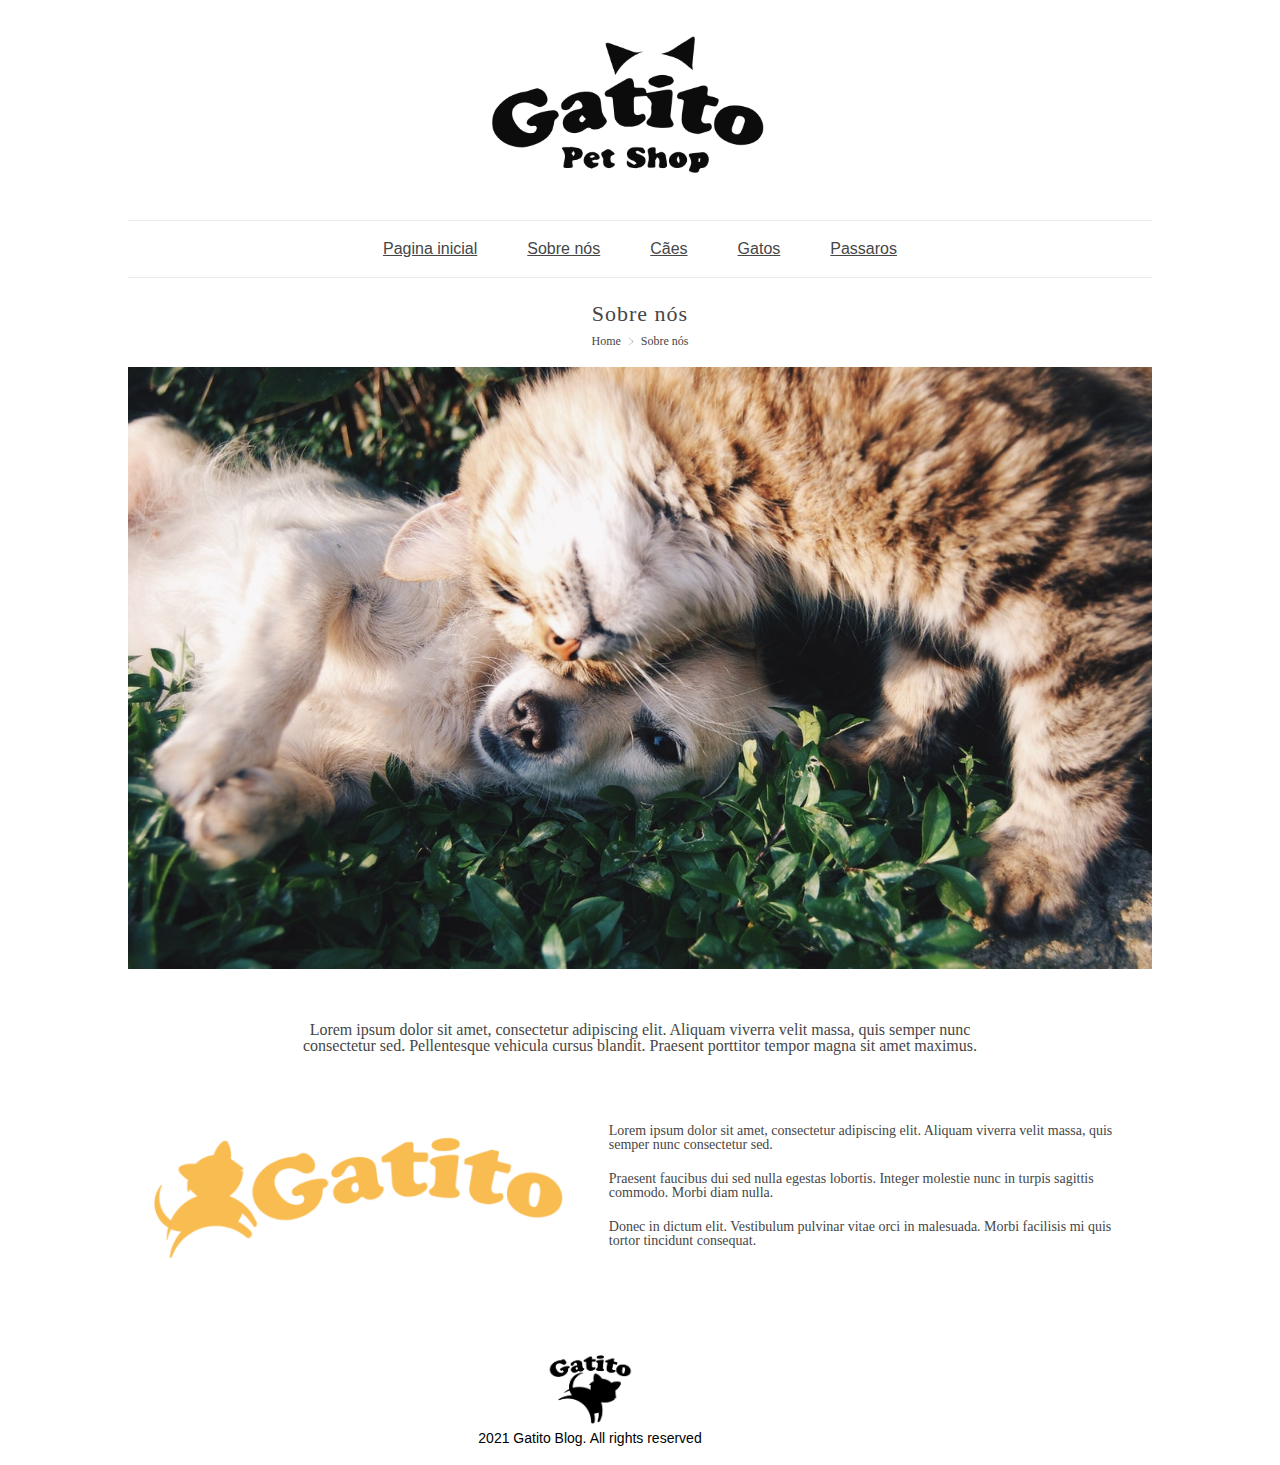
==== about.html @ eb547eac "Página about criada  e estilizada com codigo legivel" ====
<!DOCTYPE html>
<html lang="pt-BR">
<head>
    <meta charset="UTF-8">
    <meta http-equiv="X-UA-Compatible" content="IE=edge">
    <meta name="viewport" content="width=device-width, initial-scale=1.0">
    <title>Gatito Petshop</title>
    <link rel="stylesheet" href="css/reset.css">
    <link rel="stylesheet" href="css/style.css">
</head>
<body>
    <header class="header">
        <figure class="header__logo">
            <img class="header__img" src="assets/img/logo.png" alt="Logo">
        </figure>
        <nav class="header__menu menu">
            <ul class="menu__list">
                <li class="menu__links"><a href="index.html" class="menu__link">Pagina inicial</a></li>
                <li class="menu__links"><a href="about.html" class="menu__link">Sobre nós</a></li>
                <li class="menu__links"><a href="index.html" class="menu__link">Cães</a></li>
                <li class="menu__links"><a href="index.html" class="menu__link">Gatos</a></li>
                <li class="menu__links"><a href="index.html" class="menu__link">Passaros</a></li>
            </ul>
        </nav>
    </header>

        <article class="about">
            <div class="about__title">
                <h1 class="about__h1">Sobre nós</h1>
                <div class="about__breadcrumb breadcrumb">
                    <a href="index.html" class="breadcrumb__link">Home</a>
                    <img src="assets/img/arrow.svg" alt="Seta" class="breadcrumb__img"/>
                    <a href="about.html" class="breadcrumb__link">Sobre nós</a>
                </div>
            </div>
            <div class="about__content">
                <img src="assets/img//dog-cat.jpg" alt="Dog Cat" class="about__img" />
                <p class="about__intro">Lorem ipsum dolor sit amet, consectetur adipiscing elit. Aliquam viverra velit massa, quis semper nunc consectetur sed. Pellentesque vehicula cursus blandit. Praesent porttitor tempor magna sit amet maximus.</p>
                <div class="about__split">
                    <img src="assets/img/about.png" alt="Gatito" class="about__img2" />
                    <div class="about__txt">
                        <p class="about__p">Lorem ipsum dolor sit amet, consectetur adipiscing elit. Aliquam viverra velit massa, quis semper nunc consectetur sed. </p>

                        <p class="about__p">Praesent faucibus dui sed nulla egestas lobortis. Integer molestie nunc in turpis sagittis commodo. Morbi diam nulla.</p>

                        <p class="about__p">Donec in dictum elit. Vestibulum pulvinar vitae orci in malesuada. Morbi facilisis mi quis tortor tincidunt consequat.</p>
                    </div>
                </div>
            </div>
        </article>
    <footer class="footer">
        <img src="assets/img/footer-logo.png" alt="Footer logo" class="footer__logo" />
        <p class="footer__txt">2021 Gatito Blog. All rights reserved</p>
    </footer>
</body>
</html>
---- css/style.css ----
@charset "UTF-8";
.header {
  font-family: Arial, Helvetica, sans-serif;
}
.header__logo {
  text-align: center;
}
.header__img {
  max-width: 350px;
}
.header .menu__list {
  display: flex;
  justify-content: center;
  border-top: 1px solid #eaeaeb;
  border-bottom: 1px solid #eaeaeb;
  margin-left: auto;
  margin-right: auto;
  width: 80%;
  padding: 20px 0;
}
.header .menulinks {
  position: relative;
}
.header .menulinks:not(:last-child)::after {
  content: "";
  position: absolute;
  top: 0;
  bottom: 0;
  right: -3px;
  margin: auto;
  height: 15px;
  width: 1px;
  background-color: #eaeaeb;
}
.header .menu__link {
  padding: 0 25px;
  color: #464646;
}
.header .menu__link:hover {
  color: #a050be;
}

/*Este trecho de estilo se refere 
ao rodapé do nosso blog*/
.footer {
  text-align: center;
  padding: 20px 0;
  font-family: Arial, Helvetica, sans-serif;
  bottom: 0;
  left: 50%;
  transform: translateX(-50px);
}
.footer__logo {
  max-width: 100px;
}
.footer__txt {
  margin: auto;
  font-size: 14px;
}

.main {
  display: flex;
  justify-content: center;
  flex-wrap: wrap;
  font-family: Arial, Helvetica, sans-serif;
}
.main__content {
  width: 70%;
  padding: 40px 8px;
}
.main__post {
  text-align: center;
  max-width: 800px;
  margin-left: auto;
  margin-right: auto;
}
.main__title {
  text-decoration: none;
  font-size: 22px;
  color: #464646;
  letter-spacing: 1.5;
}
.main__title:hover {
  color: #a050be;
}
.main__subtitle {
  display: flex;
  justify-content: center;
  align-items: center;
  margin-top: 10px;
  margin-bottom: 20px;
}
.main__date {
  margin: 0 10px;
  font-size: 12px;
  font-style: italic;
}
.main__tag {
  font-size: 14px;
  padding: 5px 7px;
  color: #a050be;
  border: 1px solid #a050be;
  margin: 0 10px;
}
.main__details {
  border: 1px solid #eaeaeb;
}
.main__img {
  width: 100%;
}
.main__description {
  padding: 40px 0 25px;
  max-width: 650px;
  margin-left: auto;
  margin-right: auto;
  font-size: 14px;
}
.main__btn {
  text-decoration: none;
  font-size: 16px;
  letter-spacing: 1.5;
  color: #a050be;
  background-color: #fabe50;
  padding: 10px 20px;
  transition: 0.3s;
}
.main__btn:hover {
  color: #fabe50;
  background-color: #a050be;
}
.main__info {
  display: flex;
  justify-content: space-between;
  align-items: center;
  border-top: 1px solid #eaeaeb;
  margin-top: 30px;
}
.main__author {
  width: 50%;
  border-right: 1px solid #eaeaeb;
}
.main__p {
  font-size: 14px;
  color: #464646;
  margin-top: 10px;
  margin-bottom: 10px;
}
.main__comments {
  width: 50%;
}
.main__a {
  text-decoration: none;
  font-size: 14px;
  color: #464646;
  margin-top: 10px;
  margin-bottom: 10px;
}
.main__a:hover {
  color: #a050be;
}

.about {
  width: 80%;
  margin: 0 auto 40px;
}
.about__title {
  border-color: #eaeaeb;
  text-align: center;
  padding: 20px;
}
.about__h1 {
  font-size: 22px;
  color: #464646;
  letter-spacing: 1px;
  margin-top: 5px;
  margin-bottom: 10px;
  margin-left: 0;
  margin-right: 0;
}
.about .breadcrumb {
  display: flex;
  justify-content: center;
  align-content: center;
}
.about .breadcrumb__link {
  font-size: 12px;
  text-decoration: none;
  color: #464646;
}
.about .breadcrumb__link:hover {
  text-decoration: underline;
  color: #a050be;
}
.about .breadcrumb__img {
  width: 10px;
  margin: 1px 5px 0 5px;
}
.about__img {
  width: 100%;
  margin-bottom: 20px;
}
.about__intro {
  font-weight: 100;
  color: #464646;
  width: 70%;
  margin: 30px auto;
  text-align: center;
  font-size: 16px;
}
.about__split {
  display: flex;
  justify-content: center;
  flex-wrap: wrap;
  align-items: center;
}
.about__img2 {
  width: 45%;
}
.about__txt {
  width: calc(100% - 45%);
}
.about__p {
  font-size: 14px;
  padding: 10px 20px;
  color: #464646;
}

/*# sourceMappingURL=style.css.map */
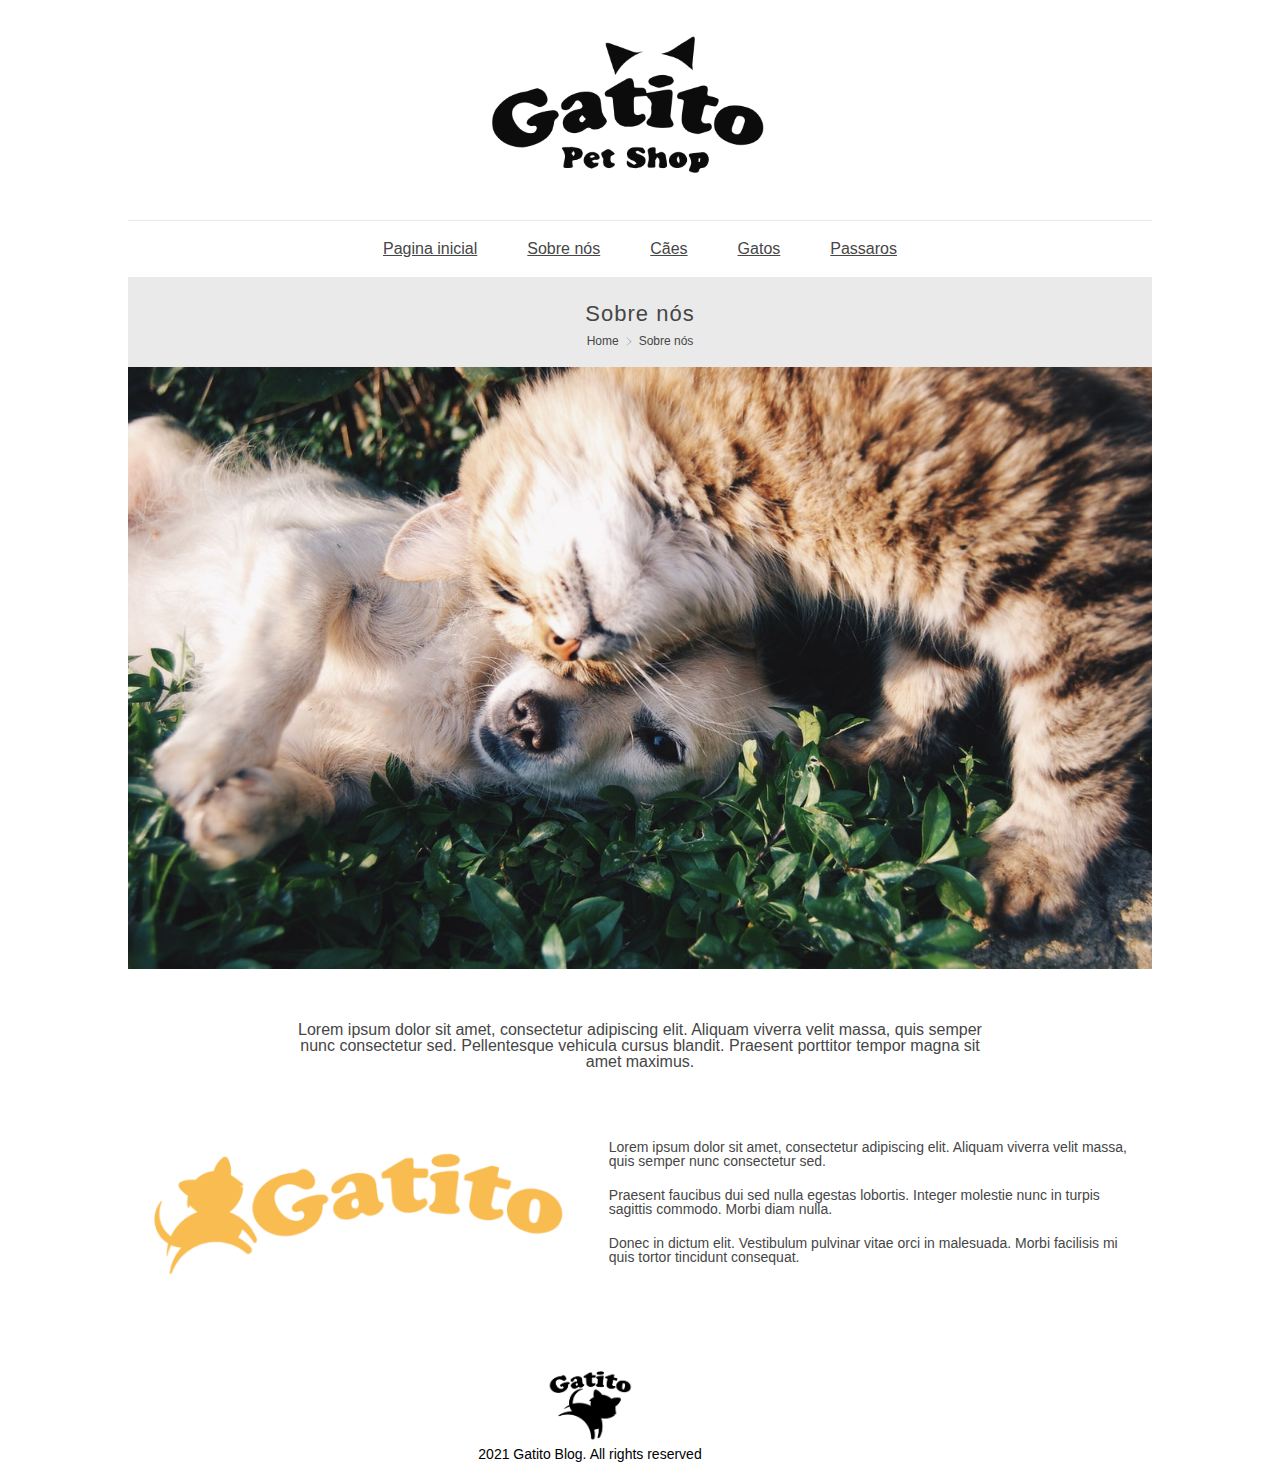
==== commit 6c9b378f: "Criando a página collection estilizando e linkando entre as paginas" ====
--- a/about.html
+++ b/about.html
@@ -17,9 +17,9 @@
             <ul class="menu__list">
                 <li class="menu__links"><a href="index.html" class="menu__link">Pagina inicial</a></li>
                 <li class="menu__links"><a href="about.html" class="menu__link">Sobre nós</a></li>
-                <li class="menu__links"><a href="index.html" class="menu__link">Cães</a></li>
-                <li class="menu__links"><a href="index.html" class="menu__link">Gatos</a></li>
-                <li class="menu__links"><a href="index.html" class="menu__link">Passaros</a></li>
+                <li class="menu__links"><a href="collection.html" class="menu__link">Cães</a></li>
+                <li class="menu__links"><a href="collection.html" class="menu__link">Gatos</a></li>
+                <li class="menu__links"><a href="collection.html" class="menu__link">Passaros</a></li>
             </ul>
         </nav>
     </header>
@@ -37,7 +37,7 @@
                 <img src="assets/img//dog-cat.jpg" alt="Dog Cat" class="about__img" />
                 <p class="about__intro">Lorem ipsum dolor sit amet, consectetur adipiscing elit. Aliquam viverra velit massa, quis semper nunc consectetur sed. Pellentesque vehicula cursus blandit. Praesent porttitor tempor magna sit amet maximus.</p>
                 <div class="about__split">
-                    <img src="assets/img/about.png" alt="Gatito" class="about__img2" />
+                    <img src="assets/img/about.png" alt="Gatito" class="about__img-description" />
                     <div class="about__txt">
                         <p class="about__p">Lorem ipsum dolor sit amet, consectetur adipiscing elit. Aliquam viverra velit massa, quis semper nunc consectetur sed. </p>
 
--- a/css/style.css
+++ b/css/style.css
@@ -1,4 +1,12 @@
 @charset "UTF-8";
+.main .sidebar__post-title, .article .breadcrumb__link {
+  text-decoration: none;
+}
+
+.main .sidebar__post-title:hover, .article .breadcrumb__link:hover {
+  text-decoration: underline;
+}
+
 .header {
   font-family: Arial, Helvetica, sans-serif;
 }
@@ -15,11 +23,33 @@
   border-bottom: 1px solid #eaeaeb;
   margin-left: auto;
   margin-right: auto;
-  width: 80%;
-  padding: 20px 0;
+}
+@media (max-width: 767.98) {
+  .header .menu__list {
+    width: 90%;
+    padding: 15px 0;
+    flex-wrap: wrap;
+  }
+}
+@media (min-width: 768px) and (max-width: 1199.98) {
+  .header .menu__list {
+    width: 80%;
+    padding: 20px 0;
+  }
+}
+@media (min-width: 1200px) {
+  .header .menu__list {
+    width: 80%;
+    padding: 20px 0;
+  }
 }
 .header .menulinks {
   position: relative;
+}
+@media (max-width: 767.98) {
+  .header .menulinks {
+    padding: 5px 0;
+  }
 }
 .header .menulinks:not(:last-child)::after {
   content: "";
@@ -55,7 +85,300 @@
 }
 .footer__txt {
   margin: auto;
-  font-size: 14px;
+  font-size: 0.875rem;
+}
+
+.about {
+  width: 80%;
+  margin: 0 auto 40px;
+  font-family: Arial;
+}
+@media (max-width: 767.98) {
+  .about {
+    width: 90%;
+  }
+}
+.about__title {
+  background-color: #eaeaeb;
+  text-align: center;
+  padding: 20px;
+}
+.about__h1 {
+  font-size: 1.375rem;
+  color: #464646;
+  letter-spacing: 1px;
+}
+.about .breadcrumb {
+  display: flex;
+  justify-content: center;
+  align-content: center;
+}
+.about .breadcrumb__link {
+  font-size: 0.75rem;
+  text-decoration: none;
+  color: #464646;
+}
+.about .breadcrumb__link:hover {
+  text-decoration: underline;
+  color: #a050be;
+}
+.about .breadcrumb__img {
+  width: 10px;
+  margin: 1px 5px 0 5px;
+}
+.about__img {
+  width: 100%;
+}
+.about__intro {
+  font-weight: 100;
+  color: #464646;
+  width: 70%;
+  margin: 30px auto;
+  text-align: center;
+  font-size: 1rem;
+}
+@media (max-width: 767.98) {
+  .about__intro {
+    width: 90%;
+  }
+}
+@media (min-width: 768px) and (max-width: 1199.98) {
+  .about__intro {
+    width: 80%;
+  }
+}
+.about__split {
+  display: flex;
+  justify-content: center;
+  flex-wrap: wrap;
+  align-items: center;
+}
+.about__img-description {
+  width: 45%;
+}
+@media (max-width: 767.98) {
+  .about__img-description {
+    width: 80%;
+  }
+}
+.about__txt {
+  width: calc(100% - 45%);
+}
+@media (max-width: 767.98) {
+  .about__txt {
+    width: 90%;
+    text-align: center;
+  }
+}
+.about__p {
+  font-size: 0.875rem;
+  padding: 10px 20px;
+  color: #464646;
+}
+
+.article {
+  width: 80%;
+  margin: 0 auto 40px;
+  font-family: Arial, Helvetica, sans-serif;
+}
+@media (max-width: 767.98) {
+  .article {
+    width: 90%;
+  }
+}
+.article__title {
+  background-color: #eaeaeb;
+  text-align: center;
+  padding: 20px;
+}
+.article__h1 {
+  font-size: 1.375rem;
+  color: #464646;
+  letter-spacing: 1px;
+}
+.article .breadcrumb {
+  display: flex;
+  justify-content: center;
+  align-items: center;
+}
+.article .breadcrumb__link {
+  font-size: 0.75rem;
+  color: #464646;
+}
+.article .breadcrumb__link:hover {
+  color: #a050be;
+}
+.article .breadcrumb__img {
+  width: 10px;
+  margin: 8px;
+}
+.article__img {
+  width: 100%;
+}
+.article__details {
+  display: flex;
+  justify-content: center;
+  align-items: center;
+}
+.article__date {
+  font-size: 0.75rem;
+  font-style: italic;
+}
+.article__tag {
+  font-size: 0.875rem;
+  padding: 5px 7px;
+  color: #a050be;
+  border: 1px solid #a050be;
+}
+.article__content {
+  font-weight: 100;
+  font-size: 0.875rem;
+  color: #464646;
+  padding: 10px 20px;
+}
+
+.collection {
+  display: flex;
+  flex-wrap: wrap;
+  justify-content: center;
+  align-items: center;
+  width: 80%;
+  margin-left: auto;
+  margin-right: auto;
+  font-family: Arial;
+}
+@media (max-width: 767.98) {
+  .collection {
+    width: 90%;
+  }
+}
+.collection__post {
+  display: flex;
+  flex-wrap: wrap;
+  justify-content: center;
+  align-items: center;
+}
+.collection__figure {
+  width: 50%;
+}
+.collection__img {
+  width: 100%;
+}
+.collection__about {
+  display: flex;
+  flex-wrap: wrap;
+  justify-content: center;
+  align-items: center;
+  width: 50%;
+  text-align: center;
+}
+.collection__title {
+  color: #464646;
+  text-decoration: unset;
+  letter-spacing: 1px;
+  width: 100%;
+  margin: 10px 0;
+}
+.collection__title:hover {
+  color: #a050be;
+  text-decoration: underline;
+}
+.collection__date {
+  font-size: 0.75rem;
+  font-style: italic;
+  width: 20%;
+}
+@media (max-width: 767.98) {
+  .collection__date {
+    font-size: 0.625rem;
+  }
+}
+@media (min-width: 768px) and (max-width: 1199.98) {
+  .collection__date {
+    width: 30%;
+  }
+}
+.collection__tag {
+  font-size: 0.875rem;
+  width: 50px;
+  padding: 5px 7px;
+  color: #a050be;
+  border: 1px solid #a050be;
+}
+@media (max-width: 767.98) {
+  .collection__tag {
+    width: 30px;
+    font-size: 0.75rem;
+  }
+}
+@media (min-width: 768px) and (max-width: 1199.98) {
+  .collection__tag {
+    width: 35px;
+    font-size: 0.75rem;
+  }
+}
+.collection__breadcrumb {
+  background-color: #eaeaeb;
+  text-align: center;
+  padding: 30px;
+  width: 100%;
+  display: flex;
+  justify-content: center;
+  align-items: center;
+}
+.collection .breadcrumb__link {
+  font-size: 1.125rem;
+  text-decoration: unset;
+  color: #464646;
+  letter-spacing: 1px;
+}
+.collection .breadcrumb__link:hover {
+  color: #a050be;
+  text-decoration: underline;
+}
+.collection .breadcrumb__img {
+  width: 14px;
+  margin: 10px;
+}
+
+.main__tag, .main__date, .article__date, .collection__date, .collection__tag {
+  margin-top: 0px;
+}
+
+.main__subtitle {
+  margin-top: 10px;
+}
+
+.about__h1, .article__h1 {
+  margin-top: 5px;
+}
+
+.main__tag, .main__date, .article__date, .collection__date, .collection__tag {
+  margin-bottom: 0px;
+}
+
+.about__h1, .article__h1 {
+  margin-bottom: 10px;
+}
+
+.main__subtitle, .about__img, .article__img {
+  margin-bottom: 20px;
+}
+
+.about__h1, .article__h1 {
+  margin-left: 0px;
+}
+
+.main__tag, .main__date, .article__date, .article__tag, .collection__date, .collection__tag {
+  margin-left: 10px;
+}
+
+.article__h1 {
+  margin-right: 0px;
+}
+
+.main__tag, .main__date, .article__date, .article__tag, .collection__date, .collection__tag {
+  margin-right: 10px;
 }
 
 .main {
@@ -68,6 +391,11 @@
   width: 70%;
   padding: 40px 8px;
 }
+@media (max-width: 767.98) {
+  .main__content {
+    width: 100%;
+  }
+}
 .main__post {
   text-align: center;
   max-width: 800px;
@@ -76,7 +404,7 @@
 }
 .main__title {
   text-decoration: none;
-  font-size: 22px;
+  font-size: 1.375rem;
   color: #464646;
   letter-spacing: 1.5;
 }
@@ -87,20 +415,16 @@
   display: flex;
   justify-content: center;
   align-items: center;
-  margin-top: 10px;
-  margin-bottom: 20px;
 }
 .main__date {
-  margin: 0 10px;
-  font-size: 12px;
+  font-size: 0.75rem;
   font-style: italic;
 }
 .main__tag {
-  font-size: 14px;
+  font-size: 0.875rem;
   padding: 5px 7px;
   color: #a050be;
   border: 1px solid #a050be;
-  margin: 0 10px;
 }
 .main__details {
   border: 1px solid #eaeaeb;
@@ -113,11 +437,11 @@
   max-width: 650px;
   margin-left: auto;
   margin-right: auto;
-  font-size: 14px;
+  font-size: 0.875rem;
 }
 .main__btn {
   text-decoration: none;
-  font-size: 16px;
+  font-size: 1rem;
   letter-spacing: 1.5;
   color: #a050be;
   background-color: #fabe50;
@@ -140,7 +464,7 @@
   border-right: 1px solid #eaeaeb;
 }
 .main__p {
-  font-size: 14px;
+  font-size: 0.875rem;
   color: #464646;
   margin-top: 10px;
   margin-bottom: 10px;
@@ -150,7 +474,7 @@
 }
 .main__a {
   text-decoration: none;
-  font-size: 14px;
+  font-size: 0.875rem;
   color: #464646;
   margin-top: 10px;
   margin-bottom: 10px;
@@ -158,71 +482,50 @@
 .main__a:hover {
   color: #a050be;
 }
-
-.about {
-  width: 80%;
-  margin: 0 auto 40px;
-}
-.about__title {
-  border-color: #eaeaeb;
-  text-align: center;
-  padding: 20px;
-}
-.about__h1 {
-  font-size: 22px;
-  color: #464646;
-  letter-spacing: 1px;
-  margin-top: 5px;
-  margin-bottom: 10px;
-  margin-left: 0;
-  margin-right: 0;
-}
-.about .breadcrumb {
-  display: flex;
-  justify-content: center;
-  align-content: center;
-}
-.about .breadcrumb__link {
-  font-size: 12px;
-  text-decoration: none;
-  color: #464646;
-}
-.about .breadcrumb__link:hover {
-  text-decoration: underline;
-  color: #a050be;
-}
-.about .breadcrumb__img {
-  width: 10px;
-  margin: 1px 5px 0 5px;
-}
-.about__img {
-  width: 100%;
-  margin-bottom: 20px;
-}
-.about__intro {
-  font-weight: 100;
-  color: #464646;
-  width: 70%;
-  margin: 30px auto;
-  text-align: center;
-  font-size: 16px;
-}
-.about__split {
+.main__sidebar {
+  width: 25%;
+  padding: 40px 10px;
+}
+.main .sidebar__top {
+  border: 1px solid #eaeaeb;
+  padding: 15px 20px;
+}
+.main .sidebar__title {
+  background-color: #fabe50;
+  text-align: center;
+  padding: 10px 20px;
+  margin: 0;
+  letter-spacing: 1.5px;
+}
+.main .sidebar__posts {
+  margin: 0;
+  padding: 0;
+  list-style: none;
+}
+.main .sidebar__list {
   display: flex;
   justify-content: center;
   flex-wrap: wrap;
   align-items: center;
-}
-.about__img2 {
-  width: 45%;
-}
-.about__txt {
-  width: calc(100% - 45%);
-}
-.about__p {
-  font-size: 14px;
-  padding: 10px 20px;
-  color: #464646;
+  padding: 15px 0;
+}
+.main .sidebar__list:not(:last-child) {
+  border-bottom: 1px dashed #eaeaeb;
+}
+.main .sidebar__img {
+  width: 40%;
+}
+.main .sidebar__details {
+  width: 50%;
+  padding-left: 10px;
+}
+.main .sidebar__post-title {
+  font-size: 0.875rem;
+  color: #a050be;
+}
+.main .sidebar__post-date {
+  font-size: 0.75rem;
+  margin: 5px 0 0 0;
 }
 
 /*# sourceMappingURL=style.css.map */
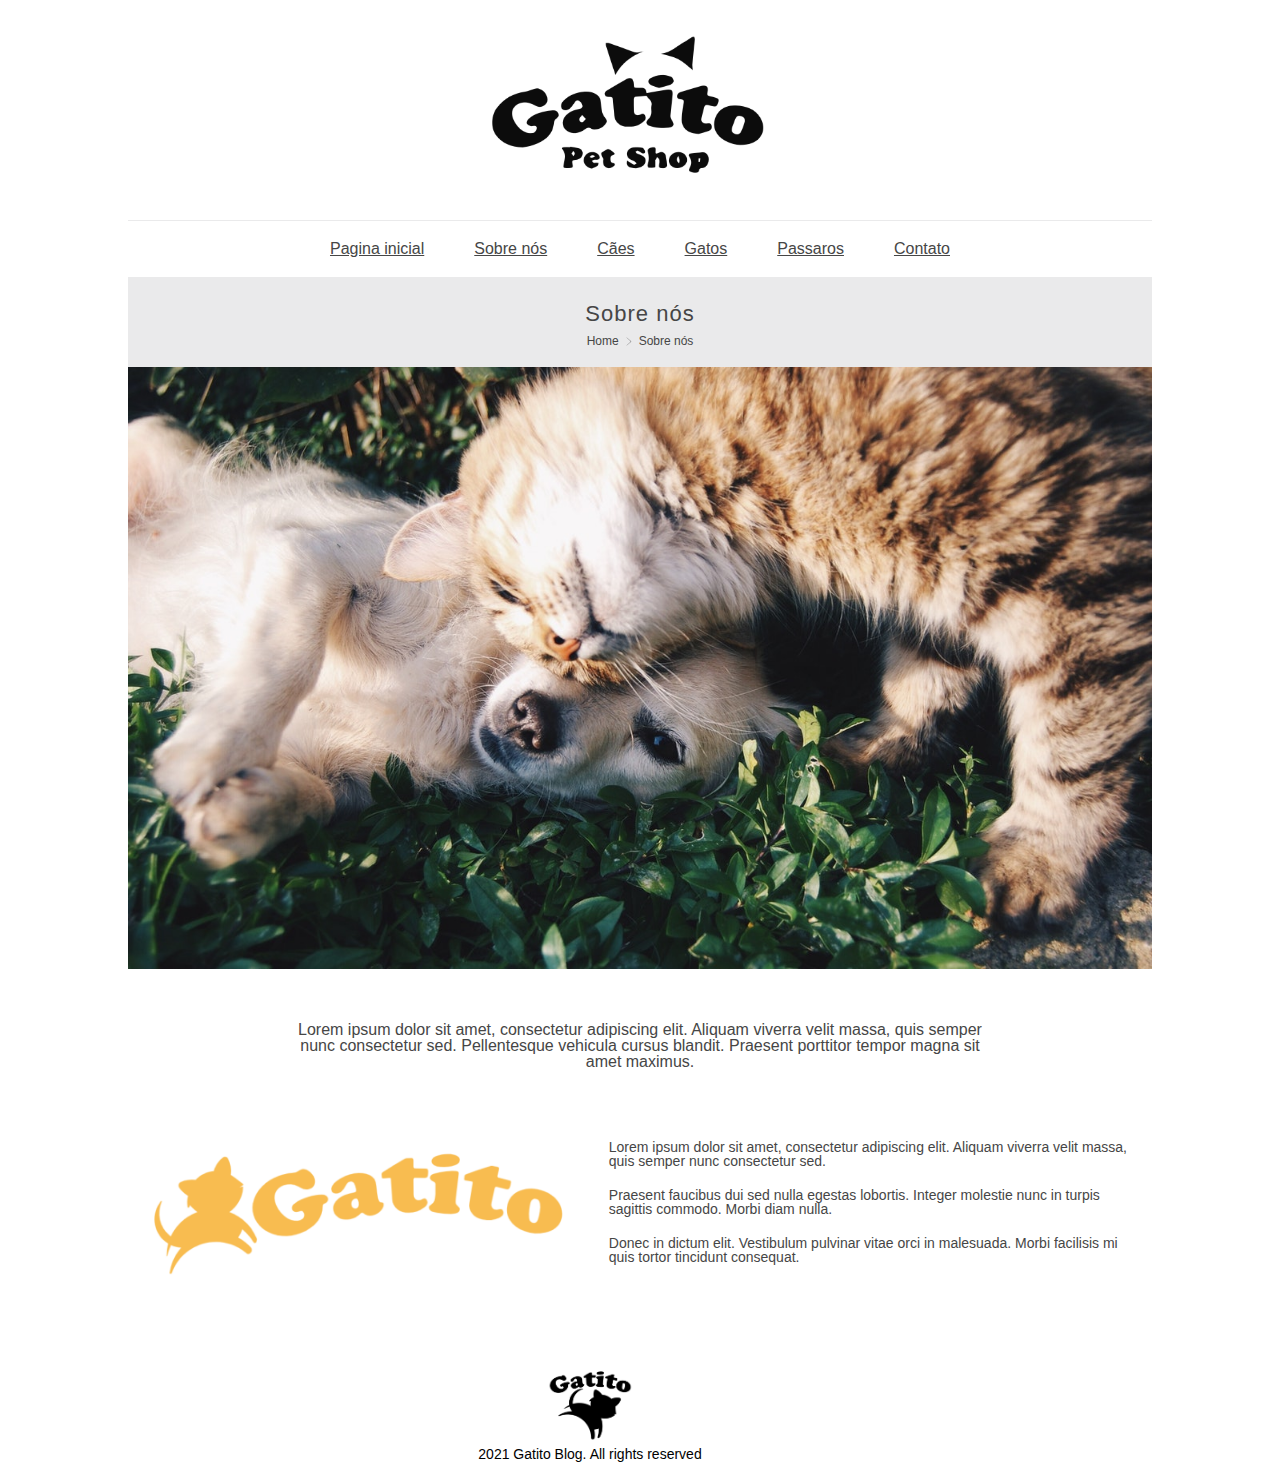
==== commit 343bc980: "Página de contato criada e finalizado" ====
--- a/about.html
+++ b/about.html
@@ -20,6 +20,7 @@
                 <li class="menu__links"><a href="collection.html" class="menu__link">Cães</a></li>
                 <li class="menu__links"><a href="collection.html" class="menu__link">Gatos</a></li>
                 <li class="menu__links"><a href="collection.html" class="menu__link">Passaros</a></li>
+                <li class="menu__links"><a href="contact.html" class="menu__link">Contato</a></li>
             </ul>
         </nav>
     </header>
--- a/css/style.css
+++ b/css/style.css
@@ -341,12 +341,53 @@
   margin: 10px;
 }
 
+.contact {
+  display: flex;
+  justify-content: center;
+  align-items: center;
+  flex-wrap: wrap;
+  margin-left: auto;
+  margin-right: auto;
+  width: 90%;
+}
+.contact__figure {
+  width: 50%;
+}
+.contact__img {
+  width: 100%;
+}
+.contact__info {
+  width: 40%;
+  text-align: center;
+  font-family: Arial, Helvetica, sans-serif;
+}
+.contact__p-1 {
+  font-size: 2.5rem;
+  padding-top: 5px;
+}
+.contact__p-2 {
+  font-size: 1.25rem;
+  padding-top: 10px;
+}
+.contact__p-3 {
+  font-size: 0.8333333333rem;
+  padding-top: 15px;
+}
+.contact__p-4 {
+  font-size: 0.625rem;
+  padding-top: 20px;
+}
+
 .main__tag, .main__date, .article__date, .collection__date, .collection__tag {
   margin-top: 0px;
 }
 
 .main__subtitle {
   margin-top: 10px;
+}
+
+.contact {
+  margin-top: 20px;
 }
 
 .about__h1, .article__h1 {
